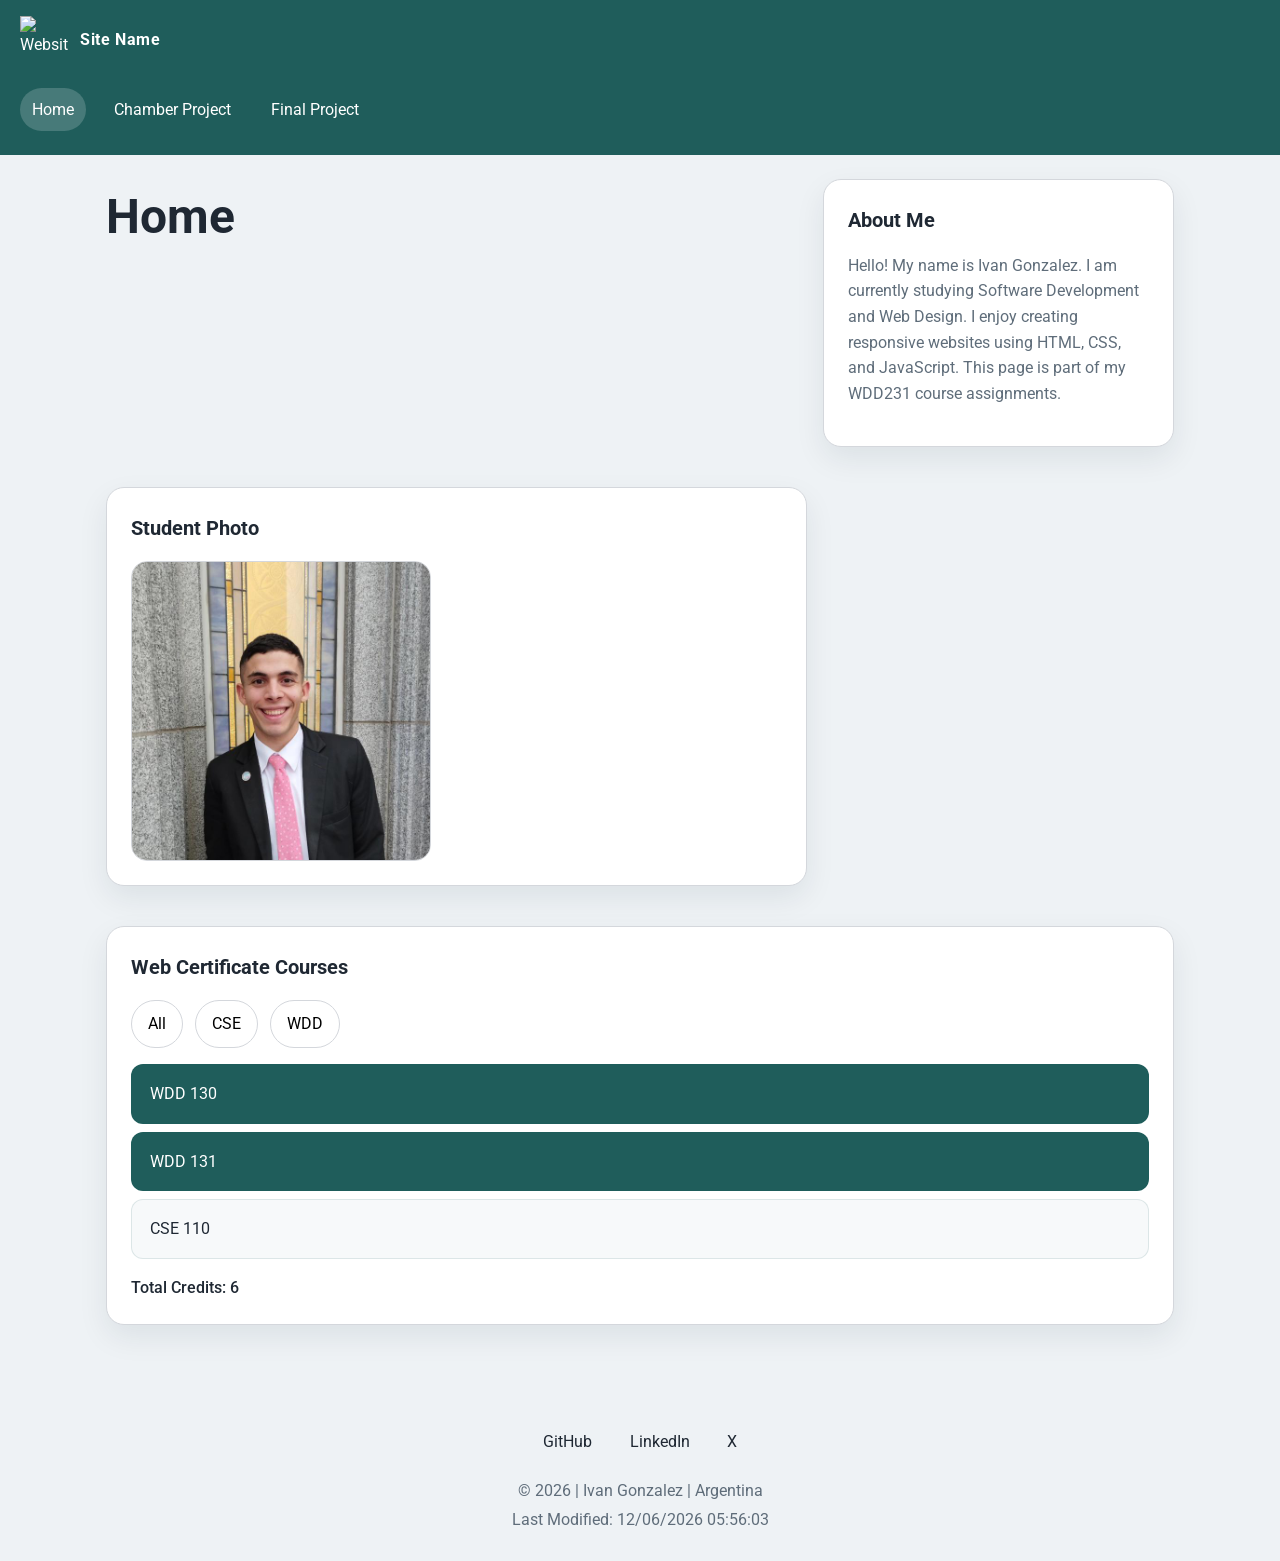
==== index.html @ d74f2b70 "last commit" ====
<!DOCTYPE html>
<html lang="en">
<head>
    <!-- META -->
    <meta charset="UTF-8">
    <meta name="viewport" content="width=device-width, initial-scale=1.0">

    <!-- SEO -->
    <title>WDD231 Course Home Page</title>
    <meta name="description" content="WDD231 Course Home Page Assignment">
    <meta name="author" content="Ivan Gonzalez">

    <!-- GOOGLE FONTS -->
    <link rel="preconnect" href="https://fonts.googleapis.com">
    <link rel="preconnect" href="https://fonts.gstatic.com" crossorigin>

    <link href="https://fonts.googleapis.com/css2?family=Roboto:wght@400;500;700&display=swap" rel="stylesheet">

    <!-- CSS -->
    <link rel="stylesheet" href="styles/normalize.css">
    <link rel="stylesheet" href="styles/small.css">
    <link rel="stylesheet" href="styles/larger.css">

    <!-- JAVASCRIPT -->
    <script src="scripts/navigation.js" defer></script>
    <script src="scripts/dates.js" defer></script>
    <script src="scripts/courses.js" defer></script>
</head>

<body>

    <!-- HEADER -->
    <header>

        <div class="header-top">

            <div class="logo-box">
                <img 
                    src="images/logo.svg" 
                    alt="Website Logo"
                    width="60"
                    height="60"
                >

                <span>Site Name</span>
            </div>

            <!-- HAMBURGER BUTTON -->
            <button id="menu" aria-label="Open Navigation Menu"></button>

        </div>

        <!-- NAVIGATION -->
        <nav>

            <ul class="navigation">

                <li>
                    <a href="index.html" class="active">
                        Home
                    </a>
                </li>

                <li>
                    <a href="chamber/index.html">
                        Chamber Project
                    </a>
                </li>

                <li>
                    <a href="#">
                        Final Project
                    </a>
                </li>

            </ul>

        </nav>

    </header>

    <!-- MAIN -->
    <main>

        <h1>Home</h1>

        <!-- ABOUT SECTION -->
        <section class="card about">

            <h2>About Me</h2>

            <p>
                Hello! My name is Ivan Gonzalez.
                I am currently studying Software Development and Web Design.
                I enjoy creating responsive websites using HTML, CSS, and JavaScript.
                This page is part of my WDD231 course assignments.
            </p>

        </section>

        <!-- PHOTO SECTION -->
        <section class="card photo">

            <h2>Student Photo</h2>

            <img 
                src="images/profile.jpg"
                alt="Student Photo"
                width="300"
                height="400"
            >

        </section>

        <!-- COURSES SECTION -->
        <section class="card certificate">

            <h2>Web Certificate Courses</h2>

            <!-- FILTER BUTTONS -->
            <div class="filter-buttons">

                <button id="all">
                    All
                </button>

                <button id="cse">
                    CSE
                </button>

                <button id="wdd">
                    WDD
                </button>

            </div>

            <!-- DYNAMIC COURSE CARDS -->
            <div id="courses"></div>

            <!-- TOTAL CREDITS -->
            <p class="credits">
                Total Credits: 
                <span id="credits"></span>
            </p>

        </section>

    </main>

    <!-- FOOTER -->
    <footer>

        <!-- SOCIAL LINKS -->
        <div class="socials">

            <a 
                href="https://github.com/"
                target="_blank"
                rel="noopener noreferrer"
                aria-label="GitHub"
            >
                GitHub
            </a>

            <a 
                href="https://linkedin.com/"
                target="_blank"
                rel="noopener noreferrer"
                aria-label="LinkedIn"
            >
                LinkedIn
            </a>

            <a 
                href="https://x.com/"
                target="_blank"
                rel="noopener noreferrer"
                aria-label="X Social Media"
            >
                X
            </a>

        </div>

        <!-- COPYRIGHT -->
        <p>
            &copy; 
            <span id="currentyear"></span>

            | Ivan Gonzalez | Argentina
        </p>

        <!-- LAST MODIFIED -->
        <p id="lastModified"></p>

    </footer>

</body>
</html>
---- styles/small.css ----
﻿:root {
    --primary-color: #1f5d5b;
    --secondary-color: #f8f0e3;
    --surface-color: #ffffff;
    --text-color: #1f2833;
    --muted-color: #5f6d7a;
    --border-color: #d4d7dc;
    --button-color: #2e8b57;
    --button-hover: #256d48;
    --shadow: 0 12px 30px rgba(13, 38, 57, 0.08);
}

* {
    box-sizing: border-box;
}

html {
    scroll-behavior: smooth;
}

body {
    font-family: 'Roboto', sans-serif;
    margin: 0;
    background-color: #eef2f5;
    color: var(--text-color);
    line-height: 1.6;
}

img {
    max-width: 100%;
    height: auto;
    display: block;
}

button,

a {
    font: inherit;
}

button {
    cursor: pointer;
    border: none;
}

header {
    background: var(--primary-color);
    color: white;
    padding: 1rem 1.25rem;
    position: sticky;
    top: 0;
    z-index: 10;
}

.header-top {
    display: flex;
    justify-content: space-between;
    align-items: center;
    gap: 1rem;
}

.logo-box {
    display: flex;
    align-items: center;
    gap: 0.75rem;
}

.logo-box img {
    width: 48px;
    height: 48px;
}

.logo-box span {
    font-weight: 700;
    letter-spacing: 0.04em;
}

nav {
    margin-top: 1rem;
}

.navigation {
    display: none;
    list-style: none;
    padding: 0;
    margin: 0;
    gap: 0.75rem;
}

.navigation li {
    margin: 0.5rem 0;
}

.navigation a {
    color: white;
    text-decoration: none;
    display: inline-block;
    padding: 0.55rem 0.75rem;
    border-radius: 999px;
    transition: background 0.25s ease;
}

.navigation a:hover,

.navigation a.active {
    background: rgba(255, 255, 255, 0.18);
}

#menu {
    width: 44px;
    height: 44px;
    background: rgba(255, 255, 255, 0.12);
    border-radius: 50%;
    color: white;
    font-size: 1.2rem;
    display: grid;
    place-items: center;
}

#menu::before {
    content: "\2630";
}

#menu.open::before {
    content: "\2716";
}

main {
    padding: 1.5rem 1rem 3rem;
    max-width: 1100px;
    margin: 0 auto;
}

h1 {
    margin: 0 0 1rem;
    font-size: clamp(2rem, 4vw, 3rem);
}

.card {
    background: var(--surface-color);
    border: 1px solid var(--border-color);
    border-radius: 18px;
    box-shadow: var(--shadow);
    padding: 1.25rem;
    margin-bottom: 1.5rem;
}

.card h2 {
    margin-top: 0;
    font-size: 1.25rem;
    color: var(--text-color);
}

.about p {
    color: var(--muted-color);
}

.photo img {
    border-radius: 16px;
    border: 1px solid var(--border-color);
}

.filter-buttons {
    display: flex;
    flex-wrap: wrap;
    gap: 0.75rem;
    margin-bottom: 1rem;
}

.filter-buttons button {
    background: white;
    border: 1px solid var(--border-color);
    border-radius: 999px;
    padding: 0.65rem 1rem;
    transition: all 0.2s ease;
}

.filter-buttons button:hover {
    background: var(--secondary-color);
}

.course-card {
    background: #f7f9fa;
    border: 1px solid rgba(31, 93, 91, 0.12);
    border-radius: 12px;
    padding: 1rem 1.1rem;
    margin: 0.5rem 0;
}

.completed {
    background: var(--primary-color);
    color: white;
}

.credits {
    margin: 1rem 0 0;
    font-weight: 500;
    color: var(--text-color);
}

footer {
    padding: 1.5rem 1rem;
    color: var(--muted-color);
    text-align: center;
}

.socials {
    display: flex;
    justify-content: center;
    gap: 1rem;
    flex-wrap: wrap;
    margin-bottom: 1rem;
}

.socials a {
    color: var(--text-color);
    text-decoration: none;
    padding: 0.4rem 0.6rem;
    border-radius: 999px;
    border: 1px solid transparent;
    transition: all 0.2s ease;
}

.socials a:hover {
    color: var(--primary-color);
    border-color: var(--border-color);
}

footer p {
    margin: 0.25rem 0;
}
---- styles/larger.css ----
@media screen and (min-width: 768px) {

    nav .navigation {
        display: flex;
        gap: 1rem;
    }

    #menu {
        display: none;
    }

    main {
        display: grid;
        grid-template-columns: 2fr 1fr;
        gap: 1rem;
        align-items: start;
    }

    section:last-child {
        grid-column: span 2;
    }

    .card {
        padding: 1.5rem;
    }

    .photo {
        max-width: 100%;
    }

}
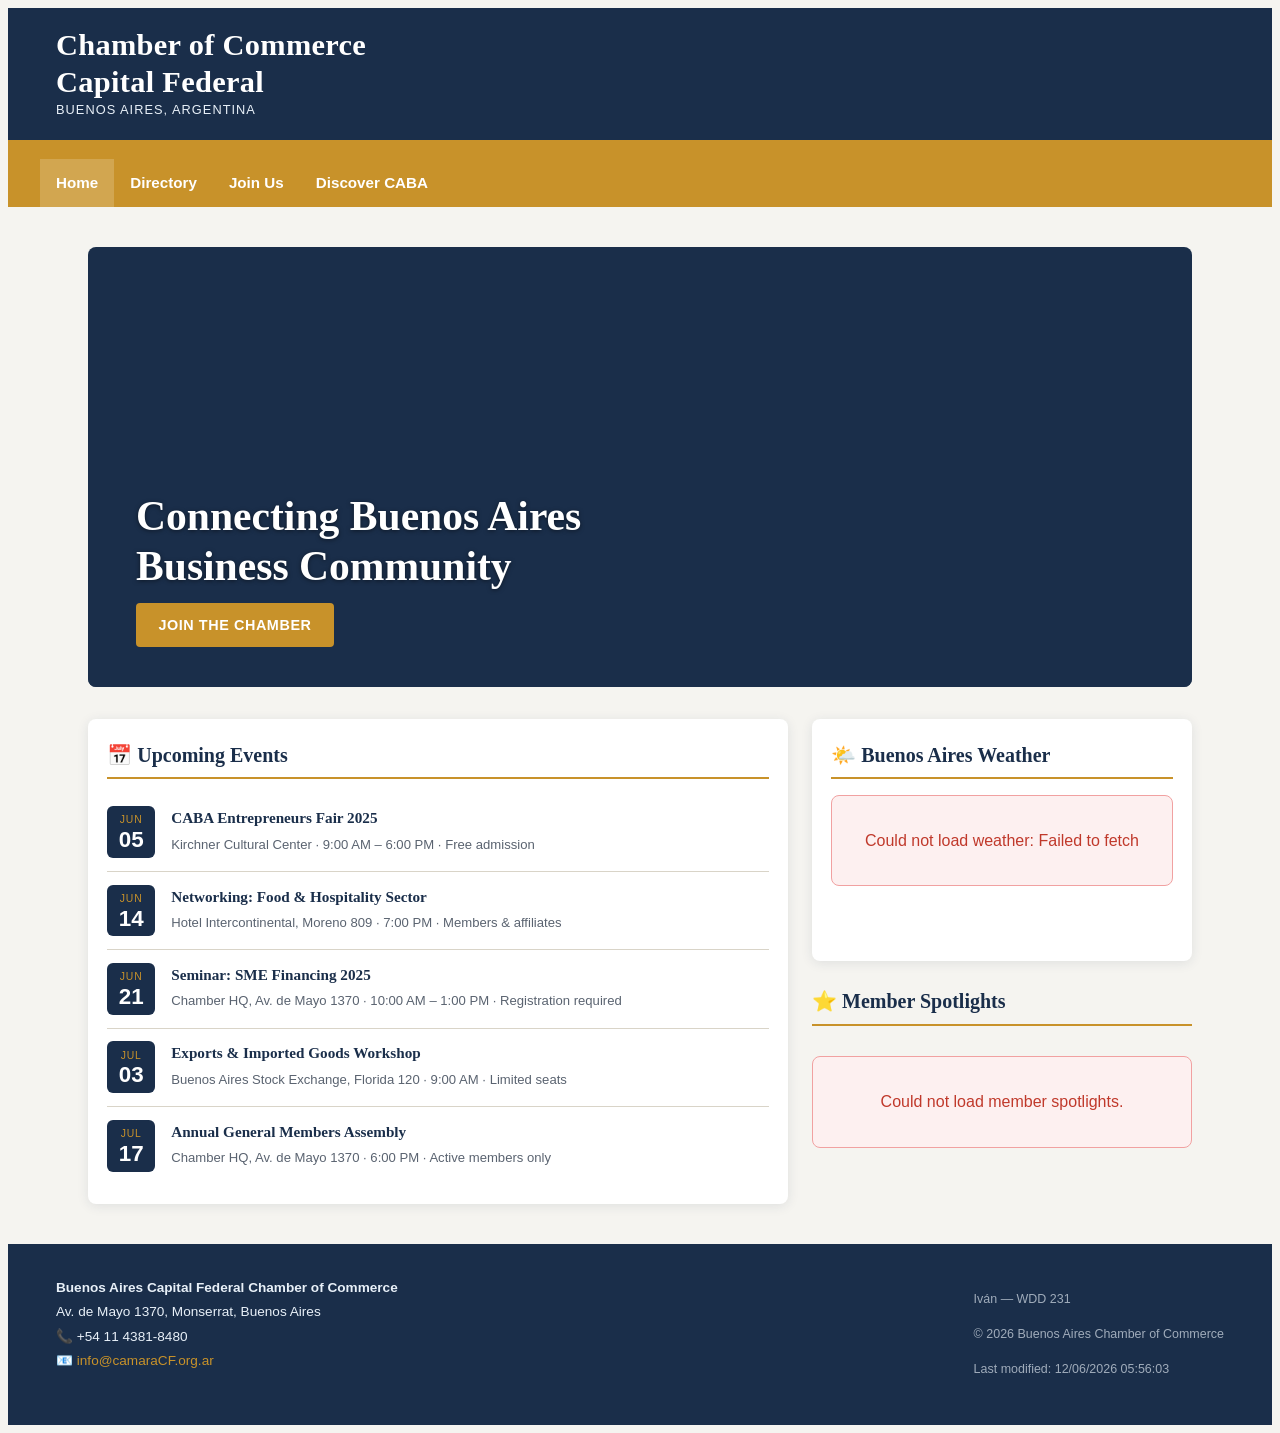
==== commit 322fbf75: "last commit w3" ====
--- a/index.html
+++ b/index.html
@@ -1,199 +1,182 @@
 <!DOCTYPE html>
 <html lang="en">
 <head>
-    <!-- META -->
-    <meta charset="UTF-8">
-    <meta name="viewport" content="width=device-width, initial-scale=1.0">
+  <meta charset="UTF-8">
+  <meta name="viewport" content="width=device-width, initial-scale=1.0">
 
-    <!-- SEO -->
-    <title>WDD231 Course Home Page</title>
-    <meta name="description" content="WDD231 Course Home Page Assignment">
-    <meta name="author" content="Ivan Gonzalez">
+  <title>Home | Buenos Aires Capital Federal Chamber of Commerce</title>
+  <meta name="description" content="The Buenos Aires Capital Federal Chamber of Commerce drives business development, connects local entrepreneurs, and strengthens the city's economy.">
+  <meta name="author" content="Iván">
 
-    <!-- GOOGLE FONTS -->
-    <link rel="preconnect" href="https://fonts.googleapis.com">
-    <link rel="preconnect" href="https://fonts.gstatic.com" crossorigin>
+  <!-- Favicon -->
+  <link rel="icon" type="image/svg+xml" href="images/favicon.svg">
 
-    <link href="https://fonts.googleapis.com/css2?family=Roboto:wght@400;500;700&display=swap" rel="stylesheet">
+  <!-- Open Graph / Facebook -->
+  <meta property="og:type"        content="website">
+  <meta property="og:title"       content="Buenos Aires Capital Federal Chamber of Commerce">
+  <meta property="og:description" content="Driving commerce and business growth in Buenos Aires, Argentina.">
+  <meta property="og:image"       content="https://tuusuario.github.io/wdd231/chamber/images/hero.jpg">
+  <meta property="og:url"         content="https://tuusuario.github.io/wdd231/chamber/index.html">
 
-    <!-- CSS -->
-    <link rel="stylesheet" href="styles/normalize.css">
-    <link rel="stylesheet" href="styles/small.css">
-    <link rel="stylesheet" href="styles/larger.css">
-
-    <!-- JAVASCRIPT -->
-    <script src="scripts/navigation.js" defer></script>
-    <script src="scripts/dates.js" defer></script>
-    <script src="scripts/courses.js" defer></script>
+  <!-- CSS: normalize → small → larger -->
+  <link rel="stylesheet" href="styles/normalize.css">
+  <link rel="stylesheet" href="styles/small.css">
+  <link rel="stylesheet" href="styles/larger.css">
 </head>
-
 <body>
 
-    <!-- HEADER -->
-    <header>
+  <!-- Skip navigation for accessibility -->
+  <a href="#main-content" class="skip-link">Skip to main content</a>
 
-        <div class="header-top">
+  <!-- ========= HEADER ========= -->
+  <header>
+    <div class="header-brand">
+      <img src="images/logo.svg" alt="Buenos Aires Chamber of Commerce Logo" width="56" height="56"
+           onerror="this.style.display='none'">
+      <div>
+        <h1>Chamber of Commerce<br>Capital Federal</h1>
+        <p class="tagline">Buenos Aires, Argentina</p>
+      </div>
+    </div>
+  </header>
 
-            <div class="logo-box">
-                <img 
-                    src="images/logo.svg" 
-                    alt="Website Logo"
-                    width="60"
-                    height="60"
-                >
+  <!-- ========= NAV ========= -->
+  <nav aria-label="Main navigation">
+    <div class="nav-toggle">
+      <button id="hamburger" aria-label="Open menu" aria-expanded="false" aria-controls="nav-menu">
+        <span></span>
+        <span></span>
+        <span></span>
+      </button>
+    </div>
+    <ul id="nav-menu" role="list">
+      <li><a href="index.html" class="active">Home</a></li>
+      <li><a href="directory.html">Directory</a></li>
+      <li><a href="join.html">Join Us</a></li>
+      <li><a href="discover.html">Discover CABA</a></li>
+    </ul>
+  </nav>
 
-                <span>Site Name</span>
-            </div>
+  <!-- ========= MAIN ========= -->
+  <main id="main-content">
 
-            <!-- HAMBURGER BUTTON -->
-            <button id="menu" aria-label="Open Navigation Menu"></button>
+    <!-- HERO -->
+    <section class="hero" aria-label="Hero banner">
+      <img
+        src="images/hero.jpg"
+        alt="Aerial view of Buenos Aires with the Obelisk and 9 de Julio Avenue"
+        width="1200"
+        height="500"
+        loading="eager"
+        onerror="this.style.display='none'"
+      >
+      <div class="hero-content">
+        <h2>Connecting Buenos Aires<br>Business Community</h2>
+        <a href="join.html" class="btn-cta">Join the Chamber</a>
+      </div>
+    </section>
 
+    <!-- HOME GRID: Events / Weather / Spotlights -->
+    <div class="home-grid">
+
+      <!-- EVENTS -->
+      <section class="events-section" aria-labelledby="events-title">
+        <h2 class="section-title" id="events-title">📅 Upcoming Events</h2>
+
+        <div class="event-item">
+          <div class="event-date-box">
+            <span class="ev-month">Jun</span>
+            <span class="ev-day">05</span>
+          </div>
+          <div class="event-info">
+            <h3>CABA Entrepreneurs Fair 2025</h3>
+            <p>Kirchner Cultural Center · 9:00 AM – 6:00 PM · Free admission</p>
+          </div>
         </div>
 
-        <!-- NAVIGATION -->
-        <nav>
-
-            <ul class="navigation">
-
-                <li>
-                    <a href="index.html" class="active">
-                        Home
-                    </a>
-                </li>
-
-                <li>
-                    <a href="chamber/index.html">
-                        Chamber Project
-                    </a>
-                </li>
-
-                <li>
-                    <a href="#">
-                        Final Project
-                    </a>
-                </li>
-
-            </ul>
-
-        </nav>
-
-    </header>
-
-    <!-- MAIN -->
-    <main>
-
-        <h1>Home</h1>
-
-        <!-- ABOUT SECTION -->
-        <section class="card about">
-
-            <h2>About Me</h2>
-
-            <p>
-                Hello! My name is Ivan Gonzalez.
-                I am currently studying Software Development and Web Design.
-                I enjoy creating responsive websites using HTML, CSS, and JavaScript.
-                This page is part of my WDD231 course assignments.
-            </p>
-
-        </section>
-
-        <!-- PHOTO SECTION -->
-        <section class="card photo">
-
-            <h2>Student Photo</h2>
-
-            <img 
-                src="images/profile.jpg"
-                alt="Student Photo"
-                width="300"
-                height="400"
-            >
-
-        </section>
-
-        <!-- COURSES SECTION -->
-        <section class="card certificate">
-
-            <h2>Web Certificate Courses</h2>
-
-            <!-- FILTER BUTTONS -->
-            <div class="filter-buttons">
-
-                <button id="all">
-                    All
-                </button>
-
-                <button id="cse">
-                    CSE
-                </button>
-
-                <button id="wdd">
-                    WDD
-                </button>
-
-            </div>
-
-            <!-- DYNAMIC COURSE CARDS -->
-            <div id="courses"></div>
-
-            <!-- TOTAL CREDITS -->
-            <p class="credits">
-                Total Credits: 
-                <span id="credits"></span>
-            </p>
-
-        </section>
-
-    </main>
-
-    <!-- FOOTER -->
-    <footer>
-
-        <!-- SOCIAL LINKS -->
-        <div class="socials">
-
-            <a 
-                href="https://github.com/"
-                target="_blank"
-                rel="noopener noreferrer"
-                aria-label="GitHub"
-            >
-                GitHub
-            </a>
-
-            <a 
-                href="https://linkedin.com/"
-                target="_blank"
-                rel="noopener noreferrer"
-                aria-label="LinkedIn"
-            >
-                LinkedIn
-            </a>
-
-            <a 
-                href="https://x.com/"
-                target="_blank"
-                rel="noopener noreferrer"
-                aria-label="X Social Media"
-            >
-                X
-            </a>
-
+        <div class="event-item">
+          <div class="event-date-box">
+            <span class="ev-month">Jun</span>
+            <span class="ev-day">14</span>
+          </div>
+          <div class="event-info">
+            <h3>Networking: Food &amp; Hospitality Sector</h3>
+            <p>Hotel Intercontinental, Moreno 809 · 7:00 PM · Members &amp; affiliates</p>
+          </div>
         </div>
 
-        <!-- COPYRIGHT -->
-        <p>
-            &copy; 
-            <span id="currentyear"></span>
+        <div class="event-item">
+          <div class="event-date-box">
+            <span class="ev-month">Jun</span>
+            <span class="ev-day">21</span>
+          </div>
+          <div class="event-info">
+            <h3>Seminar: SME Financing 2025</h3>
+            <p>Chamber HQ, Av. de Mayo 1370 · 10:00 AM – 1:00 PM · Registration required</p>
+          </div>
+        </div>
 
-            | Ivan Gonzalez | Argentina
-        </p>
+        <div class="event-item">
+          <div class="event-date-box">
+            <span class="ev-month">Jul</span>
+            <span class="ev-day">03</span>
+          </div>
+          <div class="event-info">
+            <h3>Exports &amp; Imported Goods Workshop</h3>
+            <p>Buenos Aires Stock Exchange, Florida 120 · 9:00 AM · Limited seats</p>
+          </div>
+        </div>
 
-        <!-- LAST MODIFIED -->
-        <p id="lastModified"></p>
+        <div class="event-item">
+          <div class="event-date-box">
+            <span class="ev-month">Jul</span>
+            <span class="ev-day">17</span>
+          </div>
+          <div class="event-info">
+            <h3>Annual General Members Assembly</h3>
+            <p>Chamber HQ, Av. de Mayo 1370 · 6:00 PM · Active members only</p>
+          </div>
+        </div>
 
-    </footer>
+      </section>
 
+      <!-- WEATHER -->
+      <section class="weather-section" aria-labelledby="weather-title">
+        <h2 class="section-title" id="weather-title">🌤️ Buenos Aires Weather</h2>
+        <div id="weather-container">
+          <p class="loading-msg">Loading weather...</p>
+        </div>
+      </section>
+
+      <!-- SPOTLIGHTS -->
+      <section class="spotlights-section" aria-labelledby="spotlights-title">
+        <h2 class="section-title" id="spotlights-title">⭐ Member Spotlights</h2>
+        <div id="spotlights-container" class="spotlights-grid">
+          <p class="loading-msg">Loading spotlights...</p>
+        </div>
+      </section>
+
+    </div><!-- /.home-grid -->
+
+  </main>
+
+  <!-- ========= FOOTER ========= -->
+  <footer>
+    <div class="footer-inner">
+      <div class="footer-contact">
+        <p><strong>Buenos Aires Capital Federal Chamber of Commerce</strong></p>
+        <p>Av. de Mayo 1370, Monserrat, Buenos Aires</p>
+        <p>📞 +54 11 4381-8480</p>
+        <p>📧 <a href="mailto:info@camaraCF.org.ar">info@camaraCF.org.ar</a></p>
+      </div>
+      <div class="footer-dev">
+        <p>Iván &mdash; WDD 231</p>
+        <p>© <span id="current-year"></span> Buenos Aires Chamber of Commerce</p>
+        <p>Last modified: <span id="last-modified"></span></p>
+      </div>
+    </div>
+  </footer>
+
+  <script src="scripts/index.js"></script>
 </body>
-</html>+</html>
--- a/styles/small.css
+++ b/styles/small.css
@@ -1,231 +1,670 @@
-﻿:root {
-    --primary-color: #1f5d5b;
-    --secondary-color: #f8f0e3;
-    --surface-color: #ffffff;
-    --text-color: #1f2833;
-    --muted-color: #5f6d7a;
-    --border-color: #d4d7dc;
-    --button-color: #2e8b57;
-    --button-hover: #256d48;
-    --shadow: 0 12px 30px rgba(13, 38, 57, 0.08);
-}
-
-* {
-    box-sizing: border-box;
-}
-
-html {
-    scroll-behavior: smooth;
-}
+/* ===========================
+   CHAMBER CABA - small.css
+   Mobile-first base styles
+   =========================== */
+
+/* --- Variables & Root --- */
+:root {
+  --clr-primary:   #1a2e4a;   /* azul oscuro porteño */
+  --clr-secondary: #c8922a;   /* dorado */
+  --clr-accent:    #e8f0f8;   /* celeste claro */
+  --clr-bg:        #f5f4f0;   /* crema */
+  --clr-surface:   #ffffff;
+  --clr-text:      #1e1e1e;
+  --clr-muted:     #5a6370;
+  --clr-border:    #d9d4c8;
+
+  --badge-gold:    #c8922a;
+  --badge-silver:  #8a9aaa;
+  --badge-member:  #5a6370;
+
+  --font-heading: 'Playfair Display', Georgia, serif;
+  --font-body:    'Source Sans 3', 'Segoe UI', sans-serif;
+
+  --radius:  8px;
+  --shadow:  0 2px 12px rgba(26,46,74,0.10);
+  --shadow-hover: 0 6px 24px rgba(26,46,74,0.18);
+  --transition: 0.25s ease;
+}
+
+/* --- Base --- */
+*, *::before, *::after { box-sizing: border-box; }
 
 body {
-    font-family: 'Roboto', sans-serif;
-    margin: 0;
-    background-color: #eef2f5;
-    color: var(--text-color);
-    line-height: 1.6;
-}
-
-img {
-    max-width: 100%;
-    height: auto;
-    display: block;
-}
-
-button,
-
-a {
-    font: inherit;
-}
-
-button {
-    cursor: pointer;
-    border: none;
-}
-
+  font-family: var(--font-body);
+  background-color: var(--clr-bg);
+  color: var(--clr-text);
+  font-size: 1rem;
+  line-height: 1.6;
+  min-width: 320px;
+}
+
+img { max-width: 100%; display: block; }
+a { color: var(--clr-primary); text-decoration: none; }
+a:hover { text-decoration: underline; }
+
+/* --- Google Fonts import --- */
+@import url('https://fonts.googleapis.com/css2?family=Playfair+Display:wght@600;700&family=Source+Sans+3:wght@400;600&display=swap');
+
+/* =========== HEADER =========== */
 header {
-    background: var(--primary-color);
-    color: white;
-    padding: 1rem 1.25rem;
-    position: sticky;
-    top: 0;
-    z-index: 10;
-}
-
-.header-top {
-    display: flex;
-    justify-content: space-between;
-    align-items: center;
-    gap: 1rem;
-}
-
-.logo-box {
-    display: flex;
-    align-items: center;
-    gap: 0.75rem;
-}
-
-.logo-box img {
-    width: 48px;
-    height: 48px;
-}
-
-.logo-box span {
-    font-weight: 700;
-    letter-spacing: 0.04em;
-}
-
+  background-color: var(--clr-primary);
+  color: #fff;
+  padding: 1rem;
+  display: flex;
+  flex-direction: column;
+  align-items: center;
+  gap: 0.75rem;
+  text-align: center;
+}
+
+.header-brand {
+  display: flex;
+  flex-direction: column;
+  align-items: center;
+  gap: 0.5rem;
+}
+
+.header-brand img {
+  width: 56px;
+  height: 56px;
+  border-radius: 50%;
+  border: 2px solid var(--clr-secondary);
+}
+
+header h1 {
+  font-family: var(--font-heading);
+  font-size: 1.4rem;
+  margin: 0;
+  line-height: 1.2;
+  letter-spacing: 0.01em;
+}
+
+header p.tagline {
+  font-size: 0.8rem;
+  color: var(--clr-accent);
+  margin: 0;
+  letter-spacing: 0.08em;
+  text-transform: uppercase;
+}
+
+/* =========== NAV =========== */
 nav {
-    margin-top: 1rem;
-}
-
-.navigation {
-    display: none;
-    list-style: none;
-    padding: 0;
-    margin: 0;
-    gap: 0.75rem;
-}
-
-.navigation li {
-    margin: 0.5rem 0;
-}
-
-.navigation a {
-    color: white;
-    text-decoration: none;
-    display: inline-block;
-    padding: 0.55rem 0.75rem;
-    border-radius: 999px;
-    transition: background 0.25s ease;
-}
-
-.navigation a:hover,
-
-.navigation a.active {
-    background: rgba(255, 255, 255, 0.18);
-}
-
-#menu {
-    width: 44px;
-    height: 44px;
-    background: rgba(255, 255, 255, 0.12);
-    border-radius: 50%;
-    color: white;
-    font-size: 1.2rem;
-    display: grid;
-    place-items: center;
-}
-
-#menu::before {
-    content: "\2630";
-}
-
-#menu.open::before {
-    content: "\2716";
-}
-
+  background-color: var(--clr-secondary);
+  width: 100%;
+}
+
+.nav-toggle {
+  display: flex;
+  justify-content: flex-end;
+  padding: 0.6rem 1rem;
+}
+
+#hamburger {
+  background: none;
+  border: none;
+  cursor: pointer;
+  display: flex;
+  flex-direction: column;
+  gap: 5px;
+  padding: 4px;
+}
+
+#hamburger span {
+  display: block;
+  width: 26px;
+  height: 3px;
+  background: #fff;
+  border-radius: 2px;
+  transition: var(--transition);
+}
+
+nav ul {
+  list-style: none;
+  margin: 0;
+  padding: 0;
+  display: none;
+  flex-direction: column;
+}
+
+nav ul.open { display: flex; }
+
+nav ul li a {
+  display: block;
+  padding: 0.75rem 1.2rem;
+  color: #fff;
+  font-weight: 600;
+  font-size: 0.95rem;
+  border-top: 1px solid rgba(255,255,255,0.15);
+  transition: background var(--transition);
+}
+
+nav ul li a:hover,
+nav ul li a.active {
+  background-color: rgba(255,255,255,0.15);
+  text-decoration: none;
+}
+
+/* =========== MAIN =========== */
 main {
-    padding: 1.5rem 1rem 3rem;
-    max-width: 1100px;
-    margin: 0 auto;
-}
-
-h1 {
-    margin: 0 0 1rem;
-    font-size: clamp(2rem, 4vw, 3rem);
-}
-
-.card {
-    background: var(--surface-color);
-    border: 1px solid var(--border-color);
-    border-radius: 18px;
-    box-shadow: var(--shadow);
-    padding: 1.25rem;
-    margin-bottom: 1.5rem;
-}
-
-.card h2 {
-    margin-top: 0;
-    font-size: 1.25rem;
-    color: var(--text-color);
-}
-
-.about p {
-    color: var(--muted-color);
-}
-
-.photo img {
-    border-radius: 16px;
-    border: 1px solid var(--border-color);
-}
-
-.filter-buttons {
-    display: flex;
-    flex-wrap: wrap;
-    gap: 0.75rem;
-    margin-bottom: 1rem;
-}
-
-.filter-buttons button {
-    background: white;
-    border: 1px solid var(--border-color);
-    border-radius: 999px;
-    padding: 0.65rem 1rem;
-    transition: all 0.2s ease;
-}
-
-.filter-buttons button:hover {
-    background: var(--secondary-color);
-}
-
-.course-card {
-    background: #f7f9fa;
-    border: 1px solid rgba(31, 93, 91, 0.12);
-    border-radius: 12px;
-    padding: 1rem 1.1rem;
-    margin: 0.5rem 0;
-}
-
-.completed {
-    background: var(--primary-color);
-    color: white;
-}
-
-.credits {
-    margin: 1rem 0 0;
-    font-weight: 500;
-    color: var(--text-color);
-}
-
+  padding: 1.5rem 1rem;
+  max-width: 1200px;
+  margin: 0 auto;
+}
+
+/* --- Page header (directory title + controls) --- */
+.page-header {
+  display: flex;
+  flex-direction: column;
+  gap: 1rem;
+  margin-bottom: 1.5rem;
+  border-bottom: 2px solid var(--clr-secondary);
+  padding-bottom: 1rem;
+}
+
+.page-header h2 {
+  font-family: var(--font-heading);
+  font-size: 1.6rem;
+  color: var(--clr-primary);
+  margin: 0;
+}
+
+/* --- View Toggle Buttons --- */
+.view-controls {
+  display: flex;
+  gap: 0.5rem;
+}
+
+.view-btn {
+  background: none;
+  border: 2px solid var(--clr-primary);
+  border-radius: var(--radius);
+  color: var(--clr-primary);
+  padding: 0.4rem 0.8rem;
+  cursor: pointer;
+  font-size: 1.1rem;
+  transition: background var(--transition), color var(--transition);
+  line-height: 1;
+}
+
+.view-btn.active,
+.view-btn:hover {
+  background-color: var(--clr-primary);
+  color: #fff;
+}
+
+/* =========== GRID VIEW =========== */
+#members-container.grid-view {
+  display: grid;
+  grid-template-columns: 1fr;
+  gap: 1.25rem;
+}
+
+/* --- Cards --- */
+.member-card {
+  background: var(--clr-surface);
+  border-radius: var(--radius);
+  box-shadow: var(--shadow);
+  overflow: hidden;
+  display: flex;
+  flex-direction: column;
+  transition: box-shadow var(--transition), transform var(--transition);
+}
+
+.member-card:hover {
+  box-shadow: var(--shadow-hover);
+  transform: translateY(-3px);
+}
+
+.card-img-wrap {
+  height: 160px;
+  overflow: hidden;
+  background: var(--clr-accent);
+  display: flex;
+  align-items: center;
+  justify-content: center;
+}
+
+.card-img-wrap img {
+  width: 100%;
+  height: 100%;
+  object-fit: cover;
+}
+
+.card-img-placeholder {
+  font-size: 3rem;
+  color: var(--clr-primary);
+  opacity: 0.3;
+}
+
+.card-body {
+  padding: 1rem;
+  display: flex;
+  flex-direction: column;
+  flex: 1;
+  gap: 0.4rem;
+}
+
+.card-body h3 {
+  font-family: var(--font-heading);
+  font-size: 1.05rem;
+  color: var(--clr-primary);
+  margin: 0;
+}
+
+.card-body .card-desc {
+  font-size: 0.85rem;
+  color: var(--clr-muted);
+  margin: 0;
+  flex: 1;
+}
+
+.card-body .card-info {
+  font-size: 0.82rem;
+  color: var(--clr-text);
+  margin: 0;
+}
+
+.card-body .card-info a {
+  color: var(--clr-secondary);
+  font-weight: 600;
+}
+
+.card-footer {
+  padding: 0.6rem 1rem;
+  border-top: 1px solid var(--clr-border);
+  display: flex;
+  align-items: center;
+  justify-content: space-between;
+}
+
+/* =========== LIST VIEW =========== */
+#members-container.list-view {
+  display: flex;
+  flex-direction: column;
+  gap: 0.75rem;
+}
+
+.member-list-item {
+  background: var(--clr-surface);
+  border-radius: var(--radius);
+  box-shadow: var(--shadow);
+  padding: 0.9rem 1rem;
+  display: flex;
+  flex-direction: column;
+  gap: 0.2rem;
+  border-left: 4px solid var(--clr-primary);
+  transition: box-shadow var(--transition);
+}
+
+.member-list-item:hover { box-shadow: var(--shadow-hover); }
+
+.member-list-item h3 {
+  font-family: var(--font-heading);
+  font-size: 1rem;
+  color: var(--clr-primary);
+  margin: 0;
+}
+
+.member-list-item p {
+  font-size: 0.83rem;
+  color: var(--clr-muted);
+  margin: 0;
+}
+
+.member-list-item a {
+  color: var(--clr-secondary);
+  font-weight: 600;
+  font-size: 0.83rem;
+}
+
+/* =========== MEMBERSHIP BADGE =========== */
+.badge {
+  display: inline-block;
+  font-size: 0.7rem;
+  font-weight: 700;
+  letter-spacing: 0.07em;
+  text-transform: uppercase;
+  padding: 0.2rem 0.55rem;
+  border-radius: 20px;
+  color: #fff;
+}
+
+.badge-gold   { background-color: var(--badge-gold); }
+.badge-silver { background-color: var(--badge-silver); }
+.badge-member { background-color: var(--badge-member); }
+
+/* =========== FOOTER =========== */
 footer {
-    padding: 1.5rem 1rem;
-    color: var(--muted-color);
-    text-align: center;
-}
-
-.socials {
-    display: flex;
-    justify-content: center;
-    gap: 1rem;
-    flex-wrap: wrap;
-    margin-bottom: 1rem;
-}
-
-.socials a {
-    color: var(--text-color);
-    text-decoration: none;
-    padding: 0.4rem 0.6rem;
-    border-radius: 999px;
-    border: 1px solid transparent;
-    transition: all 0.2s ease;
-}
-
-.socials a:hover {
-    color: var(--primary-color);
-    border-color: var(--border-color);
-}
-
-footer p {
-    margin: 0.25rem 0;
-}
+  background-color: var(--clr-primary);
+  color: var(--clr-accent);
+  padding: 1.5rem 1rem;
+  text-align: center;
+  font-size: 0.85rem;
+  line-height: 1.8;
+}
+
+footer a { color: var(--clr-secondary); }
+footer a:hover { color: #fff; }
+
+.footer-inner {
+  max-width: 1200px;
+  margin: 0 auto;
+  display: flex;
+  flex-direction: column;
+  gap: 1rem;
+  align-items: center;
+}
+
+.footer-contact p { margin: 0; }
+
+.footer-dev {
+  font-size: 0.78rem;
+  color: rgba(232,240,248,0.65);
+}
+
+/* =========== HOME PAGE =========== */
+
+/* --- Skip link (accessibility) --- */
+.skip-link {
+  position: absolute;
+  top: -100%;
+  left: 0;
+  background: var(--clr-secondary);
+  color: #fff;
+  padding: 0.6rem 1.2rem;
+  font-weight: 700;
+  z-index: 9999;
+  border-radius: 0 0 var(--radius) 0;
+  transition: top 0.2s;
+}
+.skip-link:focus { top: 0; }
+
+/* --- Hero --- */
+.hero {
+  position: relative;
+  width: 100%;
+  min-height: 260px;
+  overflow: hidden;
+  border-radius: var(--radius);
+  margin-bottom: 2rem;
+  background-color: var(--clr-primary);
+}
+
+.hero img {
+  width: 100%;
+  height: 100%;
+  min-height: 260px;
+  object-fit: cover;
+  display: block;
+  opacity: 0.75;
+}
+
+.hero-content {
+  position: absolute;
+  inset: 0;
+  display: flex;
+  flex-direction: column;
+  align-items: flex-start;
+  justify-content: flex-end;
+  padding: 1.5rem;
+  background: linear-gradient(to top, rgba(26,46,74,0.85) 0%, rgba(26,46,74,0.1) 70%);
+}
+
+.hero-content h2 {
+  font-family: var(--font-heading);
+  font-size: 1.5rem;
+  color: #fff;
+  margin: 0 0 0.75rem;
+  line-height: 1.2;
+  text-shadow: 0 1px 4px rgba(0,0,0,0.5);
+}
+
+.btn-cta {
+  display: inline-block;
+  background-color: var(--clr-secondary);
+  color: #fff;
+  font-weight: 700;
+  font-size: 0.9rem;
+  padding: 0.65rem 1.4rem;
+  border-radius: 4px;
+  letter-spacing: 0.04em;
+  text-transform: uppercase;
+  transition: background var(--transition), transform var(--transition);
+  text-decoration: none;
+}
+
+.btn-cta:hover {
+  background-color: #a97420;
+  transform: translateY(-2px);
+  text-decoration: none;
+}
+
+/* --- Home grid layout (mobile: stack) --- */
+.home-grid {
+  display: flex;
+  flex-direction: column;
+  gap: 1.5rem;
+}
+
+/* --- Section heading shared --- */
+.section-title {
+  font-family: var(--font-heading);
+  font-size: 1.25rem;
+  color: var(--clr-primary);
+  margin: 0 0 0.9rem;
+  padding-bottom: 0.4rem;
+  border-bottom: 2px solid var(--clr-secondary);
+}
+
+/* --- Weather section --- */
+.weather-section {
+  background: var(--clr-surface);
+  border-radius: var(--radius);
+  box-shadow: var(--shadow);
+  padding: 1.2rem;
+}
+
+.weather-current {
+  display: flex;
+  align-items: center;
+  gap: 1rem;
+  margin-bottom: 1rem;
+}
+
+.weather-icon {
+  font-size: 3rem;
+  line-height: 1;
+}
+
+.weather-temp {
+  font-size: 2.4rem;
+  font-weight: 700;
+  color: var(--clr-primary);
+  line-height: 1;
+}
+
+.weather-desc {
+  font-size: 0.9rem;
+  color: var(--clr-muted);
+  text-transform: capitalize;
+  margin-top: 0.2rem;
+}
+
+.weather-forecast {
+  display: grid;
+  grid-template-columns: repeat(3, 1fr);
+  gap: 0.5rem;
+  border-top: 1px solid var(--clr-border);
+  padding-top: 0.9rem;
+}
+
+.forecast-day {
+  text-align: center;
+  background: var(--clr-accent);
+  border-radius: 6px;
+  padding: 0.6rem 0.3rem;
+}
+
+.forecast-day .day-name {
+  font-size: 0.75rem;
+  font-weight: 700;
+  color: var(--clr-primary);
+  text-transform: uppercase;
+  letter-spacing: 0.05em;
+  display: block;
+  margin-bottom: 0.3rem;
+}
+
+.forecast-day .day-icon { font-size: 1.4rem; }
+
+.forecast-day .day-temp {
+  font-size: 0.85rem;
+  font-weight: 600;
+  color: var(--clr-text);
+  display: block;
+  margin-top: 0.25rem;
+}
+
+/* --- Events section --- */
+.events-section {
+  background: var(--clr-surface);
+  border-radius: var(--radius);
+  box-shadow: var(--shadow);
+  padding: 1.2rem;
+}
+
+.event-item {
+  display: flex;
+  gap: 1rem;
+  align-items: flex-start;
+  padding: 0.8rem 0;
+  border-bottom: 1px solid var(--clr-border);
+}
+
+.event-item:last-child { border-bottom: none; }
+
+.event-date-box {
+  background: var(--clr-primary);
+  color: #fff;
+  border-radius: 6px;
+  text-align: center;
+  padding: 0.4rem 0.6rem;
+  min-width: 48px;
+  flex-shrink: 0;
+}
+
+.event-date-box .ev-month {
+  font-size: 0.65rem;
+  text-transform: uppercase;
+  letter-spacing: 0.08em;
+  display: block;
+  color: var(--clr-secondary);
+}
+
+.event-date-box .ev-day {
+  font-size: 1.4rem;
+  font-weight: 700;
+  line-height: 1;
+  display: block;
+}
+
+.event-info h3 {
+  font-family: var(--font-heading);
+  font-size: 0.95rem;
+  color: var(--clr-primary);
+  margin: 0 0 0.2rem;
+}
+
+.event-info p {
+  font-size: 0.82rem;
+  color: var(--clr-muted);
+  margin: 0;
+}
+
+/* --- Spotlights section --- */
+.spotlights-section { }
+
+.spotlights-grid {
+  display: flex;
+  flex-direction: column;
+  gap: 1rem;
+}
+
+.spotlight-card {
+  background: var(--clr-surface);
+  border-radius: var(--radius);
+  box-shadow: var(--shadow);
+  padding: 1.1rem;
+  display: flex;
+  gap: 1rem;
+  align-items: center;
+  border-left: 4px solid var(--clr-secondary);
+  transition: box-shadow var(--transition), transform var(--transition);
+}
+
+.spotlight-card:hover {
+  box-shadow: var(--shadow-hover);
+  transform: translateY(-2px);
+}
+
+.spotlight-logo {
+  width: 64px;
+  height: 64px;
+  border-radius: 8px;
+  object-fit: cover;
+  background: var(--clr-accent);
+  flex-shrink: 0;
+  display: flex;
+  align-items: center;
+  justify-content: center;
+  overflow: hidden;
+}
+
+.spotlight-logo img {
+  width: 100%;
+  height: 100%;
+  object-fit: cover;
+}
+
+.spotlight-logo-placeholder {
+  font-size: 1.8rem;
+  color: var(--clr-primary);
+  opacity: 0.35;
+}
+
+.spotlight-info h3 {
+  font-family: var(--font-heading);
+  font-size: 0.95rem;
+  color: var(--clr-primary);
+  margin: 0 0 0.3rem;
+}
+
+.spotlight-info p {
+  font-size: 0.8rem;
+  color: var(--clr-muted);
+  margin: 0 0 0.15rem;
+}
+
+.spotlight-info a {
+  font-size: 0.8rem;
+  color: var(--clr-secondary);
+  font-weight: 600;
+}
+
+/* =========== LOADING / ERROR =========== */
+.loading-msg {
+  text-align: center;
+  padding: 2rem;
+  color: var(--clr-muted);
+  font-style: italic;
+}
+
+.error-msg {
+  text-align: center;
+  padding: 2rem;
+  color: #c0392b;
+  background: #fdf0f0;
+  border-radius: var(--radius);
+  border: 1px solid #f1a1a1;
+}
--- a/styles/larger.css
+++ b/styles/larger.css
@@ -1,31 +1,173 @@
-@media screen and (min-width: 768px) {
+/* ===========================
+   CHAMBER CABA - larger.css
+   Styles for wider viewports
+   =========================== */
 
-    nav .navigation {
-        display: flex;
-        gap: 1rem;
-    }
+/* ---- Tablet: 640px+ ---- */
+@media (min-width: 640px) {
 
-    #menu {
-        display: none;
-    }
+  /* Header */
+  header {
+    flex-direction: row;
+    justify-content: space-between;
+    text-align: left;
+    padding: 1.2rem 2rem;
+  }
 
-    main {
-        display: grid;
-        grid-template-columns: 2fr 1fr;
-        gap: 1rem;
-        align-items: start;
-    }
+  .header-brand {
+    flex-direction: row;
+    align-items: center;
+  }
 
-    section:last-child {
-        grid-column: span 2;
-    }
+  header h1 { font-size: 1.7rem; }
 
-    .card {
-        padding: 1.5rem;
-    }
+  /* Nav */
+  #hamburger { display: none; }
 
-    .photo {
-        max-width: 100%;
-    }
+  nav ul {
+    display: flex !important;
+    flex-direction: row;
+    padding: 0 1rem;
+  }
 
+  nav ul li a {
+    border-top: none;
+    padding: 0.75rem 1rem;
+  }
+
+  nav ul li a:hover,
+  nav ul li a.active {
+    background-color: rgba(255,255,255,0.18);
+  }
+
+  /* Main */
+  main { padding: 2rem 1.5rem; }
+
+  /* Page header */
+  .page-header {
+    flex-direction: row;
+    align-items: center;
+    justify-content: space-between;
+  }
+
+  .page-header h2 { font-size: 1.9rem; }
+
+  /* Grid: 2 cols */
+  #members-container.grid-view {
+    grid-template-columns: repeat(2, 1fr);
+  }
+
+  /* List items: row layout */
+  .member-list-item {
+    flex-direction: row;
+    align-items: center;
+    justify-content: space-between;
+    gap: 1rem;
+  }
+
+  .member-list-item .list-info { flex: 1; }
+  .member-list-item .list-contact { text-align: right; white-space: nowrap; }
+
+  /* Footer */
+  .footer-inner {
+    flex-direction: row;
+    justify-content: space-between;
+    align-items: flex-start;
+    text-align: left;
+  }
 }
+
+/* ---- Desktop: 900px+ ---- */
+@media (min-width: 900px) {
+
+  header { padding: 1.2rem 3rem; }
+  header h1 { font-size: 1.9rem; }
+
+  main { padding: 2.5rem 3rem; }
+
+  /* Grid: 3 cols */
+  #members-container.grid-view {
+    grid-template-columns: repeat(3, 1fr);
+  }
+
+  nav ul { padding: 0 2rem; }
+
+  footer { padding: 2rem 3rem; }
+}
+
+/* ---- Wide: 1200px+ ---- */
+@media (min-width: 1200px) {
+
+  /* Grid: 4 cols */
+  #members-container.grid-view {
+    grid-template-columns: repeat(4, 1fr);
+  }
+}
+
+/* ================================================
+   HOME PAGE RESPONSIVE LAYOUT
+   ================================================ */
+
+/* ---- Tablet: 640px+ ---- */
+@media (min-width: 640px) {
+
+  .hero { min-height: 340px; }
+  .hero img { min-height: 340px; }
+  .hero-content h2 { font-size: 2rem; }
+
+  /* Spotlights: 2 columns */
+  .spotlights-grid {
+    display: grid;
+    grid-template-columns: repeat(2, 1fr);
+  }
+}
+
+/* ---- Desktop: 900px+ ---- */
+@media (min-width: 900px) {
+
+  .hero { min-height: 440px; border-radius: var(--radius); }
+  .hero img { min-height: 440px; }
+  .hero-content { padding: 2.5rem 3rem; }
+  .hero-content h2 { font-size: 2.6rem; max-width: 600px; }
+
+  /* Home: side-by-side layout */
+  .home-grid {
+    display: grid;
+    grid-template-columns: 1fr 340px;
+    grid-template-rows: auto auto;
+    gap: 1.5rem;
+  }
+
+  /* Left column: events takes full height */
+  .events-section {
+    grid-column: 1;
+    grid-row: 1 / 3;
+  }
+
+  /* Right column: weather + spotlights stack */
+  .weather-section {
+    grid-column: 2;
+    grid-row: 1;
+  }
+
+  .spotlights-section {
+    grid-column: 2;
+    grid-row: 2;
+  }
+
+  /* Back to single column for spotlights (sidebar) */
+  .spotlights-grid {
+    grid-template-columns: 1fr;
+  }
+
+  .spotlight-card { flex-direction: column; align-items: flex-start; }
+  .spotlight-logo { width: 100%; height: 120px; border-radius: 6px; }
+}
+
+/* ---- Wide: 1200px+ ---- */
+@media (min-width: 1200px) {
+  .home-grid {
+    grid-template-columns: 1fr 380px;
+  }
+}
+
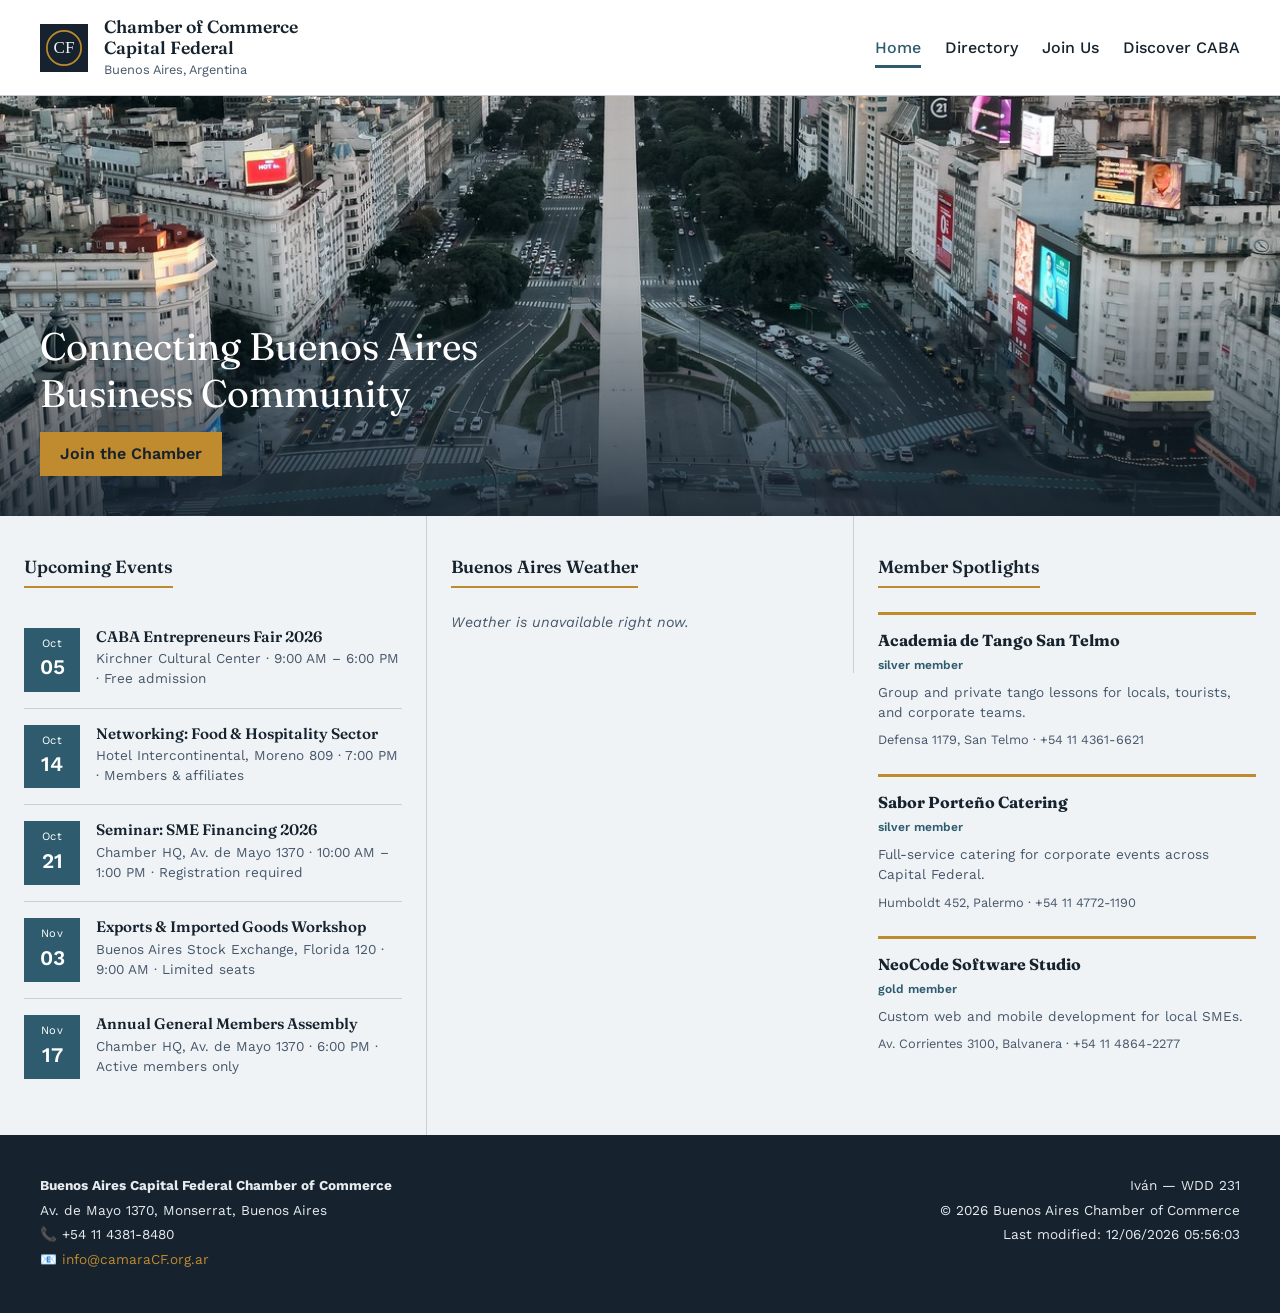
==== commit 15e1fe6e: "last commit w1" ====
--- a/index.html
+++ b/index.html
@@ -18,44 +18,40 @@
   <meta property="og:image"       content="https://tuusuario.github.io/wdd231/chamber/images/hero.jpg">
   <meta property="og:url"         content="https://tuusuario.github.io/wdd231/chamber/index.html">
 
-  <!-- CSS: normalize → small → larger -->
+  <!-- CSS: normalize -> mobile-first -> larger viewports -->
   <link rel="stylesheet" href="styles/normalize.css">
-  <link rel="stylesheet" href="styles/small.css">
-  <link rel="stylesheet" href="styles/larger.css">
+  <link rel="stylesheet" href="styles/small_index.css">
+  <link rel="stylesheet" href="styles/larger_index.css">
 </head>
 <body>
 
-  <!-- Skip navigation for accessibility -->
   <a href="#main-content" class="skip-link">Skip to main content</a>
 
   <!-- ========= HEADER ========= -->
   <header>
     <div class="header-brand">
-      <img src="images/logo.svg" alt="Buenos Aires Chamber of Commerce Logo" width="56" height="56"
-           onerror="this.style.display='none'">
+      <img src="images/logo.svg" alt="Buenos Aires Chamber of Commerce Logo" width="56" height="56">
       <div>
         <h1>Chamber of Commerce<br>Capital Federal</h1>
         <p class="tagline">Buenos Aires, Argentina</p>
       </div>
     </div>
-  </header>
 
-  <!-- ========= NAV ========= -->
-  <nav aria-label="Main navigation">
-    <div class="nav-toggle">
+    <!-- ========= NAV ========= -->
+    <nav aria-label="Main navigation">
       <button id="hamburger" aria-label="Open menu" aria-expanded="false" aria-controls="nav-menu">
         <span></span>
         <span></span>
         <span></span>
       </button>
-    </div>
-    <ul id="nav-menu" role="list">
-      <li><a href="index.html" class="active">Home</a></li>
-      <li><a href="directory.html">Directory</a></li>
-      <li><a href="join.html">Join Us</a></li>
-      <li><a href="discover.html">Discover CABA</a></li>
-    </ul>
-  </nav>
+      <ul id="nav-menu" role="list">
+        <li><a href="index.html" class="active" aria-current="page">Home</a></li>
+        <li><a href="directory.html">Directory</a></li>
+        <li><a href="join.html">Join Us</a></li>
+        <li><a href="discover.html">Discover CABA</a></li>
+      </ul>
+    </nav>
+  </header>
 
   <!-- ========= MAIN ========= -->
   <main id="main-content">
@@ -68,7 +64,6 @@
         width="1200"
         height="500"
         loading="eager"
-        onerror="this.style.display='none'"
       >
       <div class="hero-content">
         <h2>Connecting Buenos Aires<br>Business Community</h2>
@@ -81,22 +76,22 @@
 
       <!-- EVENTS -->
       <section class="events-section" aria-labelledby="events-title">
-        <h2 class="section-title" id="events-title">📅 Upcoming Events</h2>
+        <h2 class="section-title" id="events-title">Upcoming Events</h2>
 
         <div class="event-item">
           <div class="event-date-box">
-            <span class="ev-month">Jun</span>
+            <span class="ev-month">Oct</span>
             <span class="ev-day">05</span>
           </div>
           <div class="event-info">
-            <h3>CABA Entrepreneurs Fair 2025</h3>
+            <h3>CABA Entrepreneurs Fair 2026</h3>
             <p>Kirchner Cultural Center · 9:00 AM – 6:00 PM · Free admission</p>
           </div>
         </div>
 
         <div class="event-item">
           <div class="event-date-box">
-            <span class="ev-month">Jun</span>
+            <span class="ev-month">Oct</span>
             <span class="ev-day">14</span>
           </div>
           <div class="event-info">
@@ -107,18 +102,18 @@
 
         <div class="event-item">
           <div class="event-date-box">
-            <span class="ev-month">Jun</span>
+            <span class="ev-month">Oct</span>
             <span class="ev-day">21</span>
           </div>
           <div class="event-info">
-            <h3>Seminar: SME Financing 2025</h3>
+            <h3>Seminar: SME Financing 2026</h3>
             <p>Chamber HQ, Av. de Mayo 1370 · 10:00 AM – 1:00 PM · Registration required</p>
           </div>
         </div>
 
         <div class="event-item">
           <div class="event-date-box">
-            <span class="ev-month">Jul</span>
+            <span class="ev-month">Nov</span>
             <span class="ev-day">03</span>
           </div>
           <div class="event-info">
@@ -129,7 +124,7 @@
 
         <div class="event-item">
           <div class="event-date-box">
-            <span class="ev-month">Jul</span>
+            <span class="ev-month">Nov</span>
             <span class="ev-day">17</span>
           </div>
           <div class="event-info">
@@ -142,7 +137,7 @@
 
       <!-- WEATHER -->
       <section class="weather-section" aria-labelledby="weather-title">
-        <h2 class="section-title" id="weather-title">🌤️ Buenos Aires Weather</h2>
+        <h2 class="section-title" id="weather-title">Buenos Aires Weather</h2>
         <div id="weather-container">
           <p class="loading-msg">Loading weather...</p>
         </div>
@@ -150,7 +145,7 @@
 
       <!-- SPOTLIGHTS -->
       <section class="spotlights-section" aria-labelledby="spotlights-title">
-        <h2 class="section-title" id="spotlights-title">⭐ Member Spotlights</h2>
+        <h2 class="section-title" id="spotlights-title">Member Spotlights</h2>
         <div id="spotlights-container" class="spotlights-grid">
           <p class="loading-msg">Loading spotlights...</p>
         </div>
@@ -177,6 +172,8 @@
     </div>
   </footer>
 
+  <script src="scripts/site.js"></script>
+  <script src="scripts/data.js"></script>
   <script src="scripts/index.js"></script>
 </body>
 </html>
--- a/styles/small_index.css
+++ b/styles/small_index.css
@@ -0,0 +1,298 @@
+/* ============ Mobile-first base styles ============ */
+
+@import url('https://fonts.googleapis.com/css2?family=Fraunces:opsz,wght@9..144,400;9..144,600&family=Work+Sans:wght@400;500;600&display=swap');
+
+:root {
+  --color-bg:        #EFF3F6;
+  --color-surface:   #FFFFFF;
+  --color-ink:       #16232E;
+  --color-ink-soft:  #47576A;
+  --color-gold:      #C08A2E;
+  --color-teal:      #2E5C6E;
+  --color-line:      #C9CFD6;
+
+  --font-display: "Fraunces", Georgia, serif;
+  --font-body:    "Work Sans", Arial, sans-serif;
+
+  --space-1: 0.5rem;
+  --space-2: 1rem;
+  --space-3: 1.5rem;
+  --space-4: 2.5rem;
+}
+
+html { scroll-behavior: smooth; }
+
+body {
+  font-family: var(--font-body);
+  color: var(--color-ink);
+  background: var(--color-bg);
+  line-height: 1.5;
+}
+
+/* Skip link */
+.skip-link {
+  position: absolute;
+  left: -999px;
+  top: 0;
+  background: var(--color-gold);
+  color: var(--color-ink);
+  padding: var(--space-1) var(--space-2);
+  z-index: 100;
+}
+.skip-link:focus {
+  left: var(--space-2);
+  top: var(--space-2);
+}
+
+a:focus-visible,
+button:focus-visible {
+  outline: 3px solid var(--color-teal);
+  outline-offset: 2px;
+}
+
+h1, h2, h3 { font-family: var(--font-display); line-height: 1.2; }
+
+/* ============ Header ============ */
+header {
+  display: flex;
+  align-items: center;
+  justify-content: space-between;
+  background: var(--color-surface);
+  border-bottom: 1px solid var(--color-line);
+  padding: var(--space-2) var(--space-2);
+}
+
+.header-brand {
+  display: flex;
+  align-items: center;
+  gap: var(--space-2);
+}
+
+.header-brand img { width: 48px; height: 48px; }
+
+.header-brand h1 {
+  font-size: 1.1rem;
+  font-weight: 600;
+}
+
+.header-brand .tagline {
+  font-size: 0.8rem;
+  color: var(--color-ink-soft);
+  margin-top: 2px;
+}
+
+/* ============ Nav / hamburger ============ */
+nav {
+  position: relative;
+}
+
+#hamburger {
+  display: flex;
+  flex-direction: column;
+  gap: 5px;
+  width: 32px;
+  height: 24px;
+}
+
+#hamburger span {
+  display: block;
+  height: 2px;
+  background: var(--color-ink);
+  width: 100%;
+  transition: transform 0.2s ease, opacity 0.2s ease;
+}
+
+#hamburger[aria-expanded="true"] span:nth-child(1) {
+  transform: translateY(7px) rotate(45deg);
+}
+#hamburger[aria-expanded="true"] span:nth-child(2) { opacity: 0; }
+#hamburger[aria-expanded="true"] span:nth-child(3) {
+  transform: translateY(-7px) rotate(-45deg);
+}
+
+#nav-menu {
+  position: absolute;
+  top: calc(100% + 1px);
+  right: 0;
+  background: var(--color-surface);
+  border: 1px solid var(--color-line);
+  min-width: 200px;
+  display: flex;
+  flex-direction: column;
+  transform-origin: top right;
+  transform: scaleY(0);
+  opacity: 0;
+  pointer-events: none;
+  transition: transform 0.18s ease, opacity 0.18s ease;
+}
+
+#nav-menu.open {
+  transform: scaleY(1);
+  opacity: 1;
+  pointer-events: auto;
+}
+
+#nav-menu li a {
+  display: block;
+  padding: var(--space-2);
+  border-bottom: 1px solid var(--color-line);
+  font-weight: 500;
+}
+#nav-menu li:last-child a { border-bottom: none; }
+
+#nav-menu li a.active,
+#nav-menu li a[aria-current="page"] {
+  color: var(--color-teal);
+  box-shadow: inset 3px 0 0 var(--color-teal);
+}
+
+#nav-menu li a:hover { background: var(--color-bg); }
+
+/* ============ Hero ============ */
+.hero {
+  position: relative;
+}
+
+.hero img {
+  width: 100%;
+  height: 260px;
+  object-fit: cover;
+}
+
+.hero-content {
+  position: absolute;
+  left: 0;
+  bottom: 0;
+  padding: var(--space-3) var(--space-2);
+  background: linear-gradient(0deg, rgba(22,35,46,0.82) 0%, rgba(22,35,46,0) 100%);
+  width: 100%;
+  color: #fff;
+}
+
+.hero-content h2 {
+  font-size: 1.5rem;
+  font-weight: 400;
+  margin-bottom: var(--space-2);
+}
+
+.btn-cta {
+  display: inline-block;
+  background: var(--color-gold);
+  color: var(--color-ink);
+  font-weight: 600;
+  padding: 0.65rem 1.25rem;
+}
+
+.btn-cta:hover { background: #a8781f; }
+
+/* ============ Home grid (stacked on mobile) ============ */
+.home-grid {
+  display: flex;
+  flex-direction: column;
+}
+
+.home-grid > section {
+  padding: var(--space-3) var(--space-2);
+  border-bottom: 1px solid var(--color-line);
+}
+
+.section-title {
+  font-size: 1.1rem;
+  font-weight: 600;
+  margin-bottom: var(--space-3);
+  padding-bottom: var(--space-1);
+  border-bottom: 2px solid var(--color-gold);
+  display: inline-block;
+}
+
+/* Events */
+.event-item {
+  display: flex;
+  gap: var(--space-2);
+  padding: var(--space-2) 0;
+  border-bottom: 1px solid var(--color-line);
+}
+.event-item:last-child { border-bottom: none; }
+
+.event-date-box {
+  flex: 0 0 56px;
+  text-align: center;
+  background: var(--color-teal);
+  color: #fff;
+  padding: var(--space-1) 0;
+  height: fit-content;
+}
+.ev-month { display: block; font-size: 0.7rem; letter-spacing: 0.03em; }
+.ev-day { display: block; font-size: 1.3rem; font-weight: 600; }
+
+.event-info h3 { font-size: 0.95rem; font-weight: 600; margin-bottom: 2px; }
+.event-info p { font-size: 0.85rem; color: var(--color-ink-soft); }
+
+/* Weather */
+#weather-container .current-temp {
+  font-family: var(--font-display);
+  font-size: 2.5rem;
+}
+#weather-container .weather-desc { color: var(--color-ink-soft); margin-bottom: var(--space-2); }
+#weather-container .forecast-row {
+  display: flex;
+  justify-content: space-between;
+  border-top: 1px solid var(--color-line);
+  padding: var(--space-1) 0;
+  font-size: 0.9rem;
+}
+
+/* Spotlights */
+.spotlights-grid {
+  display: flex;
+  flex-direction: column;
+  gap: var(--space-3);
+}
+
+.spotlight-card {
+  border-top: 3px solid var(--color-gold);
+  padding-top: var(--space-2);
+}
+
+.spotlight-card img {
+  width: 100%;
+  height: 140px;
+  object-fit: cover;
+  margin-bottom: var(--space-1);
+}
+
+.spotlight-card h3 { font-size: 1rem; margin-bottom: 2px; }
+.spotlight-card .membership-level {
+  display: inline-block;
+  font-size: 0.75rem;
+  color: var(--color-teal);
+  font-weight: 600;
+  margin-bottom: var(--space-1);
+}
+.spotlight-card p { font-size: 0.85rem; color: var(--color-ink-soft); }
+.spotlight-card .contact { font-size: 0.8rem; margin-top: var(--space-1); }
+
+/* ============ Footer ============ */
+footer {
+  background: var(--color-ink);
+  color: #E7EAEE;
+  padding: var(--space-3) var(--space-2);
+}
+
+.footer-inner {
+  display: flex;
+  flex-direction: column;
+  gap: var(--space-3);
+}
+
+.footer-contact p,
+.footer-dev p {
+  font-size: 0.85rem;
+  margin-bottom: 4px;
+}
+
+.footer-contact a { color: var(--color-gold); }
+
+.footer-dev { border-top: 1px solid rgba(255,255,255,0.15); padding-top: var(--space-2); }
+
+.loading-msg { color: var(--color-ink-soft); font-style: italic; font-size: 0.9rem; }
--- a/styles/larger_index.css
+++ b/styles/larger_index.css
@@ -0,0 +1,71 @@
+/* ============ Larger viewports ============ */
+@media (min-width: 700px) {
+
+  header { padding: var(--space-2) var(--space-4); }
+
+  nav {
+    /* switch from hamburger to inline bar */
+  }
+
+  #hamburger { display: none; }
+
+  #nav-menu {
+    position: static;
+    flex-direction: row;
+    background: none;
+    border: none;
+    min-width: 0;
+    transform: none;
+    opacity: 1;
+    pointer-events: auto;
+    gap: var(--space-3);
+  }
+
+  #nav-menu li a {
+    padding: var(--space-1) 0;
+    border-bottom: none;
+  }
+
+  #nav-menu li a.active,
+  #nav-menu li a[aria-current="page"] {
+    box-shadow: inset 0 -3px 0 var(--color-teal);
+  }
+
+  .hero img { height: 420px; }
+
+  .hero-content { padding: var(--space-4); }
+  .hero-content h2 { font-size: 2.4rem; max-width: 20ch; }
+
+  .home-grid {
+    flex-direction: row;
+    align-items: flex-start;
+  }
+
+  .home-grid > section {
+    flex: 1 1 0;
+    border-bottom: none;
+    border-right: 1px solid var(--color-line);
+    padding: var(--space-4);
+  }
+  .home-grid > section:last-child { border-right: none; }
+
+  .events-section { flex: 1.3 1 0; }
+
+  footer { padding: var(--space-4); }
+
+  .footer-inner {
+    flex-direction: row;
+    justify-content: space-between;
+  }
+
+  .footer-dev {
+    border-top: none;
+    padding-top: 0;
+    text-align: right;
+  }
+}
+
+@media (min-width: 1100px) {
+  .home-grid > section { padding: var(--space-4) var(--space-3); }
+  header, footer { padding-left: var(--space-4); padding-right: var(--space-4); }
+}
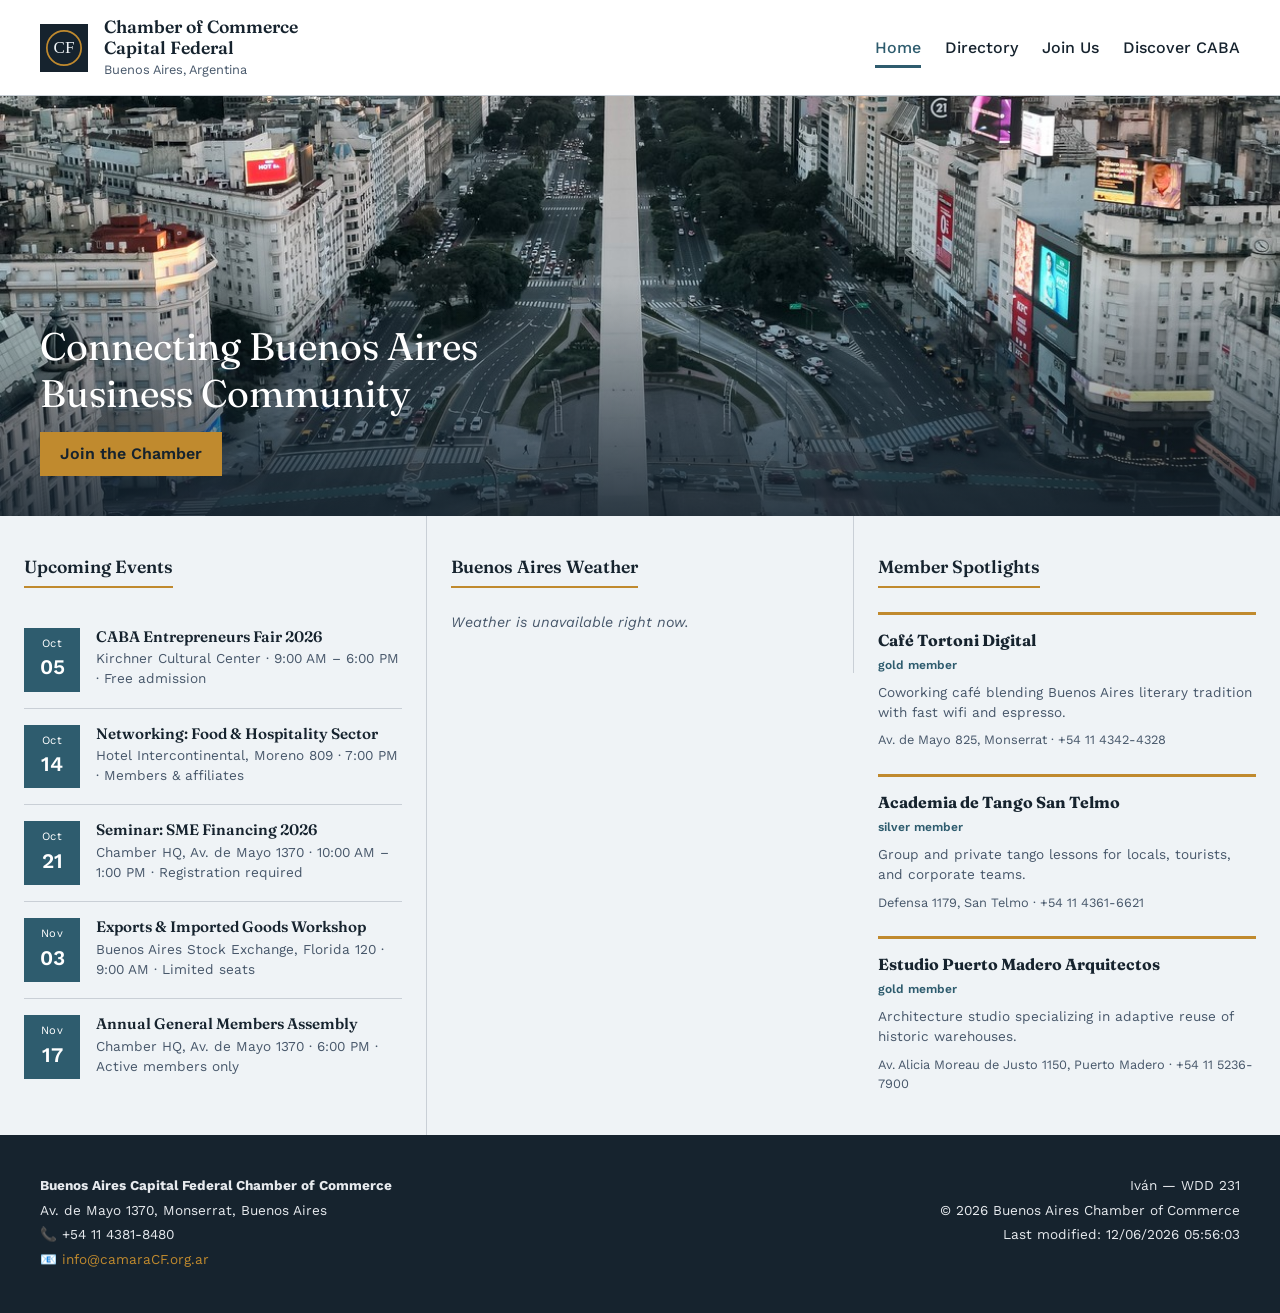
==== commit cf9ab206: "w1" ====
--- a/index.html
+++ b/index.html
@@ -15,8 +15,8 @@
   <meta property="og:type"        content="website">
   <meta property="og:title"       content="Buenos Aires Capital Federal Chamber of Commerce">
   <meta property="og:description" content="Driving commerce and business growth in Buenos Aires, Argentina.">
-  <meta property="og:image"       content="https://tuusuario.github.io/wdd231/chamber/images/hero.jpg">
-  <meta property="og:url"         content="https://tuusuario.github.io/wdd231/chamber/index.html">
+  <meta property="og:image"       content="https://ivang934.github.io/wdd231/chamber/images/hero.jpg">
+  <meta property="og:url"         content="https://ivang934.github.io/wdd231/chamber/index.html">
 
   <!-- CSS: normalize -> mobile-first -> larger viewports -->
   <link rel="stylesheet" href="styles/normalize.css">
